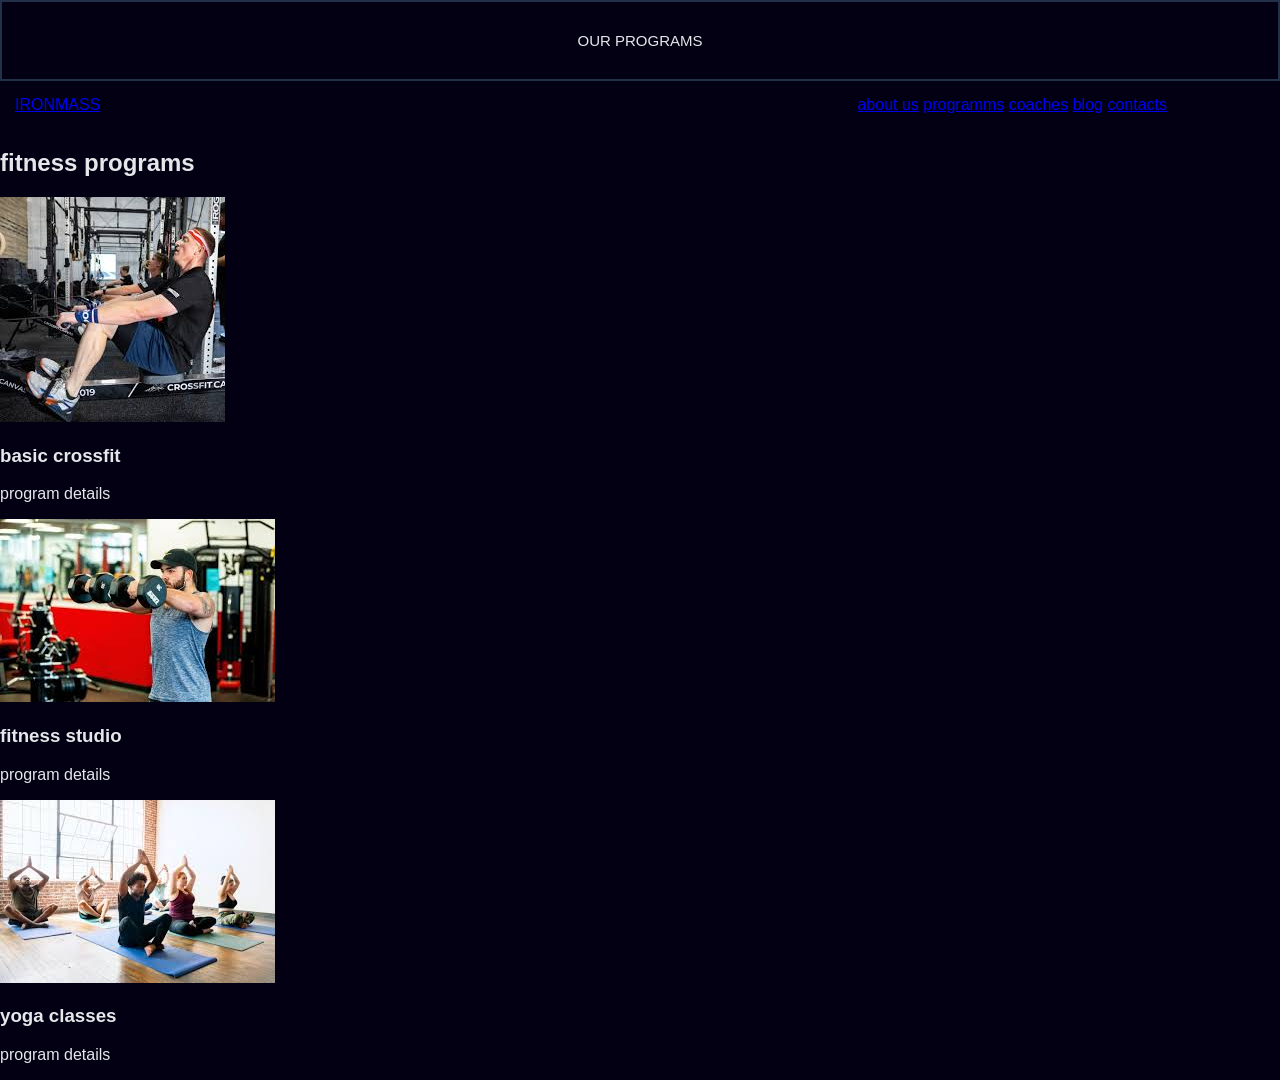
==== index.html @ bb1068f5 "project personal" ====
<!DOCTYPE html>
<html lang="en">
<head>
    <meta charset="UTF-8">
    <meta name="viewport" content="width=device-width, initial-scale=1.0">
    <title>projekt</title>
    <link rel="stylesheet" href="style.css">
</head>
<body>
    <div id="topbar">
        <p>OUR PROGRAMS</p>

    </div>

    <header>
        <div id="header-container">
        <a a href="index.html" class="brand"span id="brand_name">IRONMASS</span></a>

        
        <nav>
        <a href="index.html" class="nav_link">about us</a>
        <a href="index.html" class="nav_link">programms</a>
        <a href="index.html" class="nav_link">coaches</a>
        <a href="index.html" class="nav_link">blog</a>
        <a href="index.html" class="nav_link">contacts</a>

     </nav>
        </div>
    </header>

    <section id="fitness">
        <h2 id="fitness">fitness programs</h2>
        <div id="types of fitness exercises">
            <img src="foto1.jpg" alt="basic crossfit">
            <h3>basic crossfit</h3>
            <p>program details</p>

        </div> 


        <div class="types of fitness exercises">
            <img src="foto2.jpg" alt="fitness studio">
            <h3>fitness studio</h3>
            <p>program details</p>

        </div>

        <div class="types of fitness exercises">
            <img src="foto3.jpg" alt="yoga classes">
            <h3>yoga classes</h3>
            <p>program details</p>

        </div>

    </section>





    
</body>
</html>
---- style.css ----
:root{
    --bg:#020012;
    --bg2:#0f172a;
    --border:#22304a;

    --text:  #e5e7eb;
    --text2: #a3b0c2;
}


body{
    margin: 0px;
    font-family: Arial, Helvetica, sans-serif;
    background: var(--bg);
    color: var(--text);
}

#topbar{
    background: var(--bg-2);
    text-align: center;
    padding: 15px;
    font-size: 15px;
    border: 2px solid var(--border);
}

#header-container{
    width: 90%;
    padding: 15px;
    display: flex;
    justify-content: space-between;
    align-items: center;

}
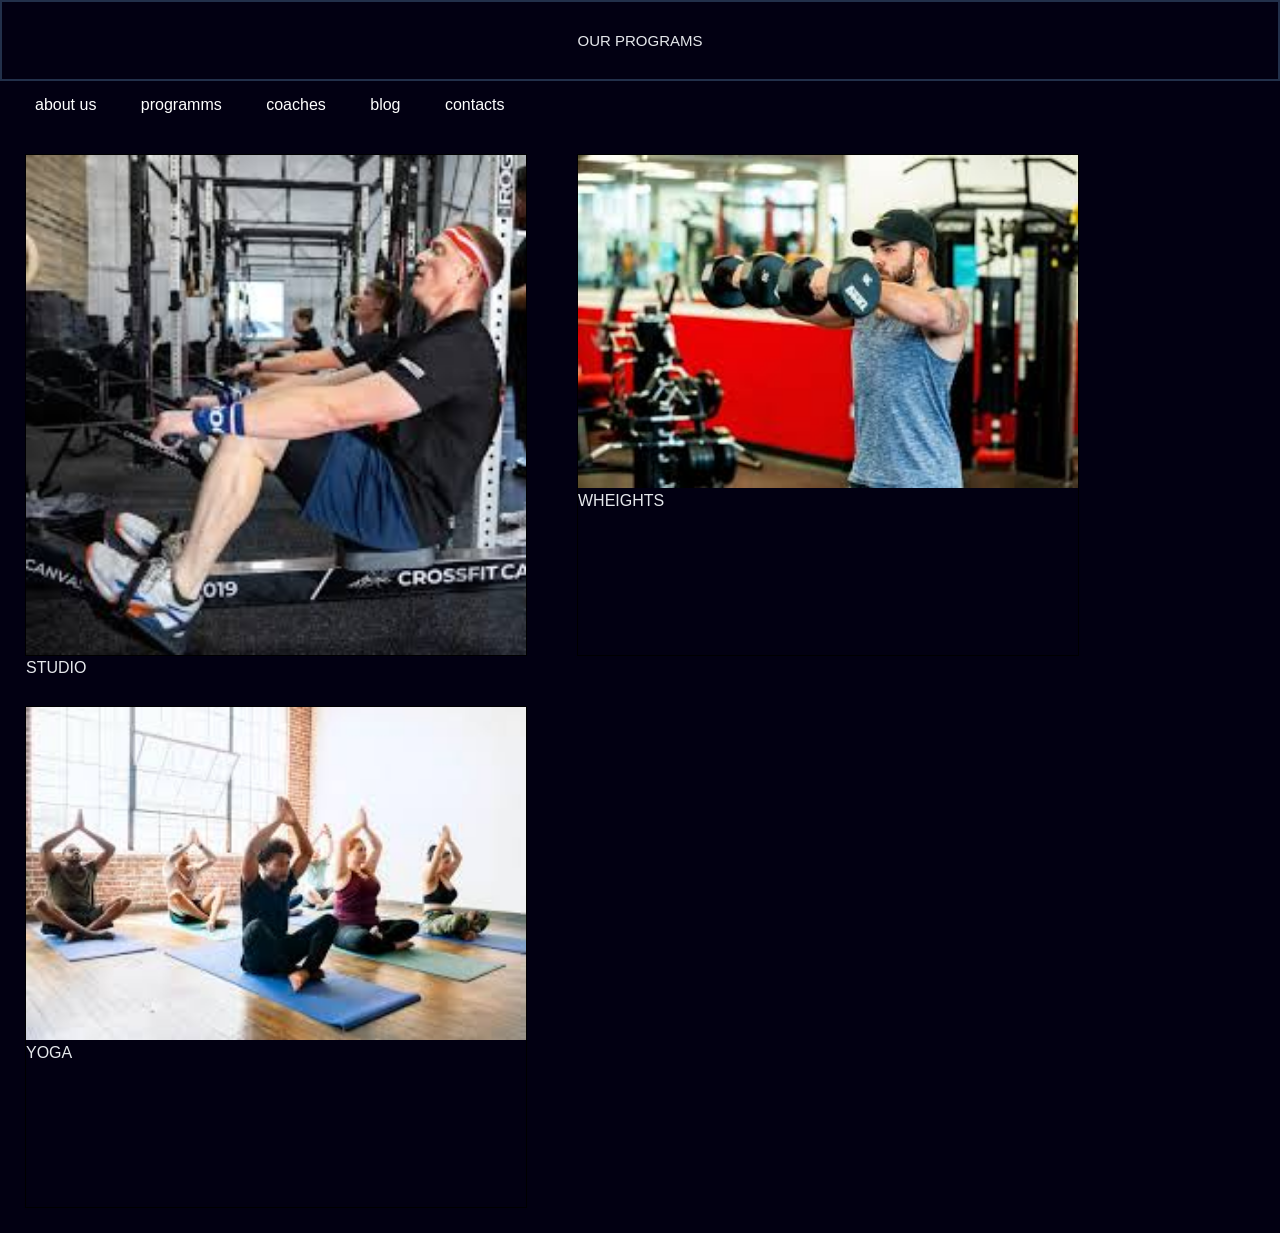
==== commit 8732a710: "projekti" ====
--- a/index.html
+++ b/index.html
@@ -14,9 +14,7 @@
 
     <header>
         <div id="header-container">
-        <a a href="index.html" class="brand"span id="brand_name">IRONMASS</span></a>
-
-        
+       
         <nav>
         <a href="index.html" class="nav_link">about us</a>
         <a href="index.html" class="nav_link">programms</a>
@@ -29,28 +27,21 @@
     </header>
 
     <section id="fitness">
-        <h2 id="fitness">fitness programs</h2>
-        <div id="types of fitness exercises">
-            <img src="foto1.jpg" alt="basic crossfit">
-            <h3>basic crossfit</h3>
-            <p>program details</p>
-
-        </div> 
-
-
-        <div class="types of fitness exercises">
-            <img src="foto2.jpg" alt="fitness studio">
-            <h3>fitness studio</h3>
-            <p>program details</p>
-
-        </div>
-
-        <div class="types of fitness exercises">
-            <img src="foto3.jpg" alt="yoga classes">
-            <h3>yoga classes</h3>
-            <p>program details</p>
-
-        </div>
+        <div class="gallery">
+        <a target="_blank" href="foto1.jpg">
+        <img src="foto1.jpg" alt="foto1" width="800" height="400"></a>
+        <div class="desc">STUDIO</div>
+    </div>
+    <div class="gallery">
+        <a target="_blank" href="foto2.jpg">
+        <img src="foto2.jpg" alt="foto2" width="800" height="400"></a>
+        <div class="desc">WHEIGHTS</div>
+    </div>
+    <div class="gallery">
+        <a target="_blank" href="foto3.jpg">
+        <img src="foto3.jpg" alt="foto3" width="800" height="400"></a>
+        <div class="desc">YOGA</div>
+    </div>
 
     </section>
 
--- a/style.css
+++ b/style.css
@@ -1,3 +1,26 @@
+.header{
+    padding: 80px;
+    text-align: center;
+    background: red;
+    color: white;
+}
+.header h1{
+    font-size: 100px;
+}
+
+.nav_link{
+    color: white;
+    text-decoration: none;
+    padding: 20px;
+
+}
+.nav_link:hover{
+    background: skyblue;
+    color: black;
+    border-radius: 20px;
+}
+
+
 :root{
     --bg:#020012;
     --bg2:#0f172a;
@@ -6,7 +29,6 @@
     --text:  #e5e7eb;
     --text2: #a3b0c2;
 }
-
 
 body{
     margin: 0px;
@@ -32,9 +54,27 @@
 
 }
 
+.gallery{
+    margin: 25px;
+    border: 1px solid black;
+    float: left;
+    width: 500px;
+    height: 500px;
+}
+
+.gallery:hover{
+    border: 3px solid rgb(116, 198, 236);
+    
+    
+}
+.gallery img{
+    width: 100%;
+    height: auto;
+}
 
 
 
 
 
 
+
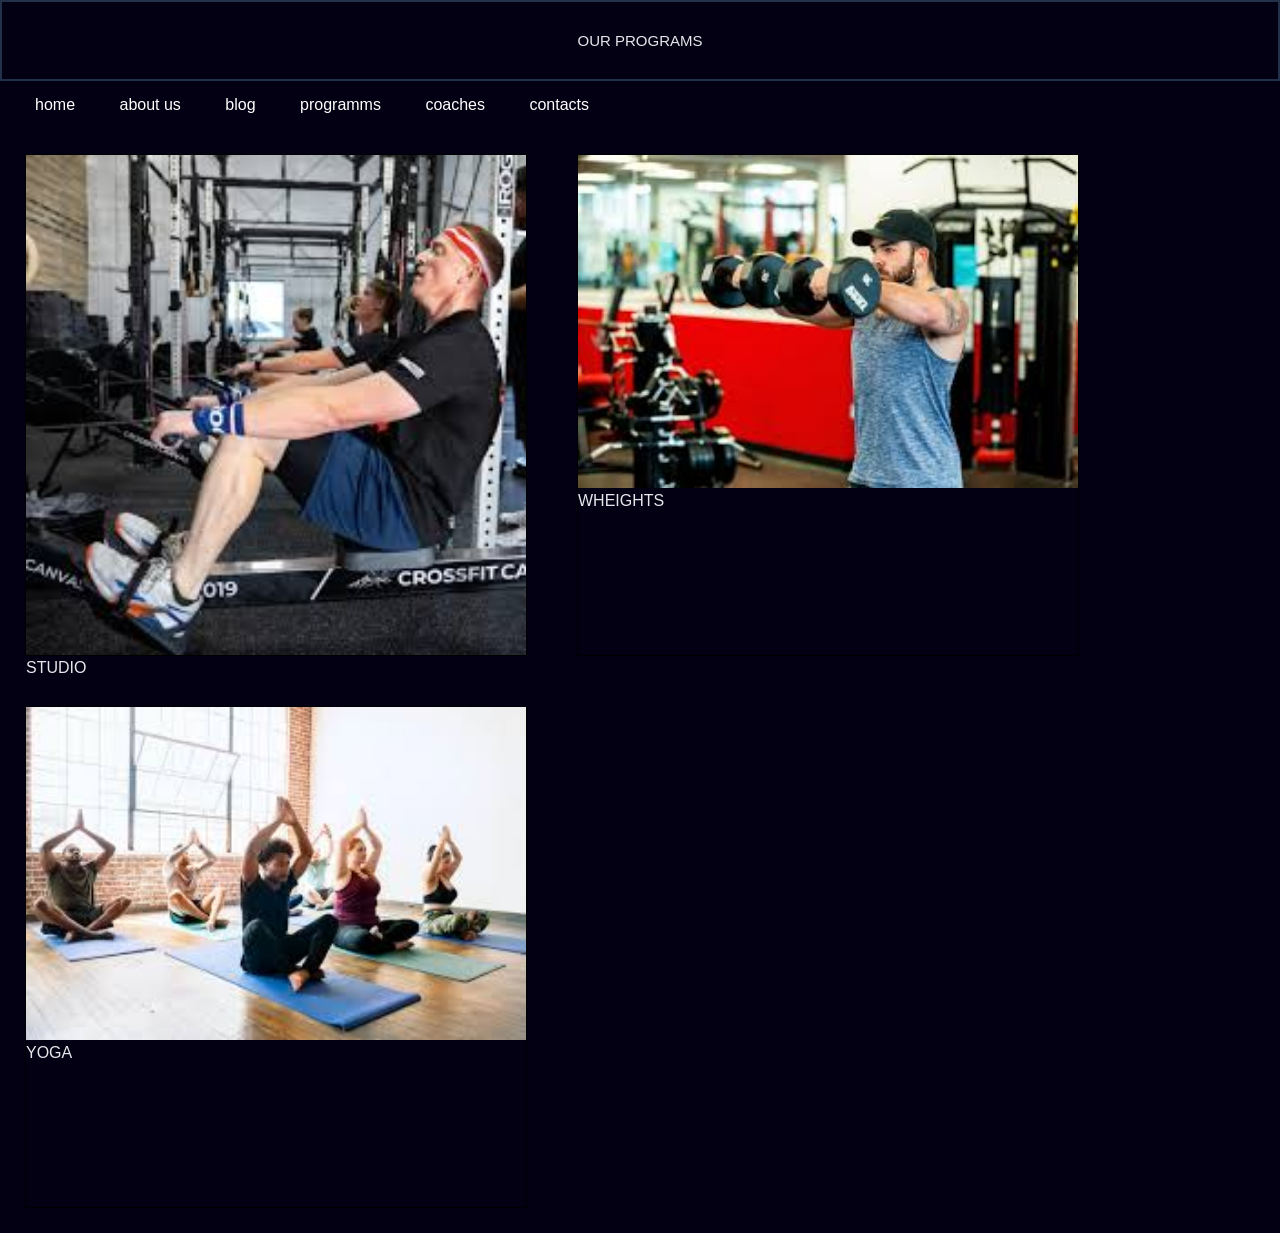
==== commit 9be65a40: "projekti" ====
--- a/index.html
+++ b/index.html
@@ -16,11 +16,12 @@
         <div id="header-container">
        
         <nav>
-        <a href="index.html" class="nav_link">about us</a>
-        <a href="index.html" class="nav_link">programms</a>
-        <a href="index.html" class="nav_link">coaches</a>
-        <a href="index.html" class="nav_link">blog</a>
-        <a href="index.html" class="nav_link">contacts</a>
+        <a href="index.html" class="nav_link">home</a>
+        <a href="aboutus.html" class="nav_link">about us</a>
+        <a href="blog.html" class="nav_link">blog</a>
+        <a href="programms.html" class="nav_link">programms</a>
+        <a href="coaches.html" class="nav_link">coaches</a>
+        <a href="contacts" class="nav_link">contacts</a>
 
      </nav>
         </div>
@@ -46,9 +47,6 @@
     </section>
 
 
-
-
-
     
 </body>
 </html>
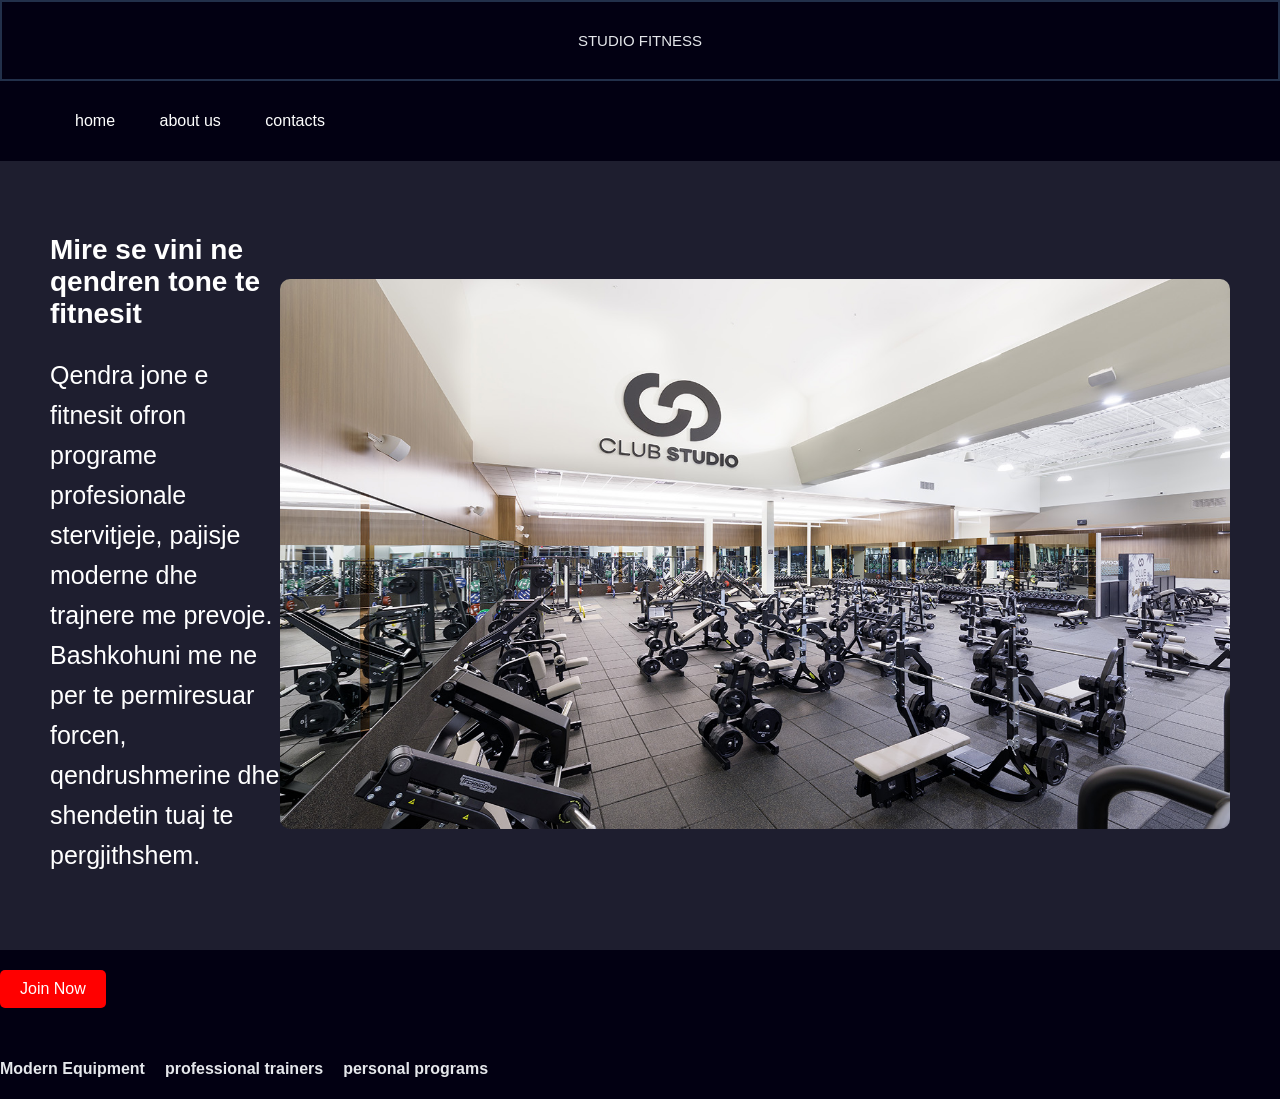
==== commit d4935fbb: "projekti" ====
--- a/index.html
+++ b/index.html
@@ -8,43 +8,51 @@
 </head>
 <body>
     <div id="topbar">
-        <p>OUR PROGRAMS</p>
+        <p>STUDIO FITNESS</p>
 
     </div>
-
     <header>
-        <div id="header-container">
+     <div id="header-container">
        
         <nav>
-        <a href="index.html" class="nav_link">home</a>
-        <a href="aboutus.html" class="nav_link">about us</a>
-        <a href="blog.html" class="nav_link">blog</a>
-        <a href="programms.html" class="nav_link">programms</a>
-        <a href="coaches.html" class="nav_link">coaches</a>
-        <a href="contacts" class="nav_link">contacts</a>
-
+            <ul>
+        <a href="index.html"class="nav_link">home</a>
+        <a href="aboutus.html"class="nav_link">about us</a>
+        <a href="contacts.html"class="nav_link">contacts</a>
+        </ul>
      </nav>
         </div>
     </header>
 
-    <section id="fitness">
-        <div class="gallery">
-        <a target="_blank" href="foto1.jpg">
-        <img src="foto1.jpg" alt="foto1" width="800" height="400"></a>
-        <div class="desc">STUDIO</div>
+    <section class="home-section">
+        <div class="home-text">
+             <h2>Mire se vini ne qendren tone te fitnesit</h2>
+            <p>
+                Qendra jone e fitnesit ofron programe profesionale
+                stervitjeje, pajisje moderne dhe trajnere me prevoje.
+                Bashkohuni me ne per te permiresuar forcen, qendrushmerine
+                dhe shendetin tuaj te pergjithshem.
+
+            </p>
+        </div>
+
+        <div class="home-image">
+            <img src="image 1.jpg" alt="Fitness Training">
+        </div>
+    </section>
+
+    <a href="#contact" class="btn">Join Now</a>
+    <div class="features">
+        <div class="feature-box">
+            <h4>Modern Equipment</h4>
+        </div>
+        <div class="feature-box">
+            <h4>professional trainers</h4>
+        </div>
+        <div class="feature-box">
+            <h4>personal programs</h4>
+        </div>
     </div>
-    <div class="gallery">
-        <a target="_blank" href="foto2.jpg">
-        <img src="foto2.jpg" alt="foto2" width="800" height="400"></a>
-        <div class="desc">WHEIGHTS</div>
-    </div>
-    <div class="gallery">
-        <a target="_blank" href="foto3.jpg">
-        <img src="foto3.jpg" alt="foto3" width="800" height="400"></a>
-        <div class="desc">YOGA</div>
-    </div>
-
-    </section>
 
 
     
--- a/style.css
+++ b/style.css
@@ -1,4 +1,9 @@
+body {
+    margin: 0;
+    font-family: Arial, sans-serif;
+}
 .header{
+
     padding: 80px;
     text-align: center;
     background: red;
@@ -73,8 +78,156 @@
 }
 
 
-
-
-
-
-
+.home-section{
+    display: flex;
+    align-items: center;
+    justify-content: space-between;
+    padding: 50px;
+    background-color: #1e1e2f;
+    color: white;
+}
+
+.home-text{
+    width: 50%;
+}
+
+.home-text h2 {
+    margin-bottom: 20px;
+    font-size: 28px;
+}
+
+.home-text p {
+    font-size: 25px;
+    line-height: 1.6;
+}
+
+.home-image img{
+    width: 950px;
+    height: 550px;
+    border-radius: 10px;
+}
+
+.about-section {
+    padding: 50px;
+    background-color: #2a2a40;
+    color: white;
+    text-align: center;
+}
+
+.about-content {
+    display: flex;
+    align-items: center;
+    justify-content: first baseline;
+    gap: 30px;
+    margin-top: 20px;
+}
+.about-text {
+    width: 50%;
+}
+
+.about-text h2 {
+    margin-bottom: 20px;
+    font-size: 28px;
+}
+
+.about-text p{
+    font-size: 25px;
+    line-height: 1.6;
+}
+
+.about-content img {
+    width: 1000px;
+    height: 500px;
+    border-radius: 20px;
+}
+
+.contact-section {
+    padding: 50px;
+    background-color: #1e1e2f;
+    color: white;
+    text-align: center;
+
+}
+
+.contact-content {
+    display: flex;
+    justify-content: center;
+    align-items: center;
+    gap: 40px;
+    margin-top: 20px;
+}
+
+.contact-content img {
+    width: 1000px;
+    height: 500px;
+    border-radius: 10px;
+}
+
+
+
+.btn {
+    display: inline-block;
+    margin-top: 20px;
+    padding: 10px 20px;
+    background-color: red;
+    color: white;
+    text-decoration: none;
+    border-radius: 5px;
+}
+
+.btn:hover {
+    background-color: darkred;
+}
+
+.features {
+    display: flex;
+    gap: 20px;
+    margin-top: 30px;
+}
+
+.features-box {
+    background-color: #333;
+    padding: 15px;
+    border-radius: 8px;
+}
+
+
+.stats {
+    display: flex;
+    justify-content: center;
+    gap: 50px;
+    margin-top: 30px;
+}
+
+.stats h3 {
+    font-size: 28px;
+    color: red;
+}
+
+
+.contact-form {
+    display: flex;
+    flex-direction: column;
+    width: 300px;
+    margin: 30px auto;
+    gap: 10px;
+}
+
+.contact-form input,
+.contact-form textarea {
+    padding: 10px;
+    border: none;
+    border-radius: 5px;
+}
+
+.contact-form button {
+    padding: 10px;
+    background-color: red;
+    color: white;
+    border: none;
+    border-radius: 5px;
+}
+
+.contact-form button:hover {
+    background-color: darkred;
+}
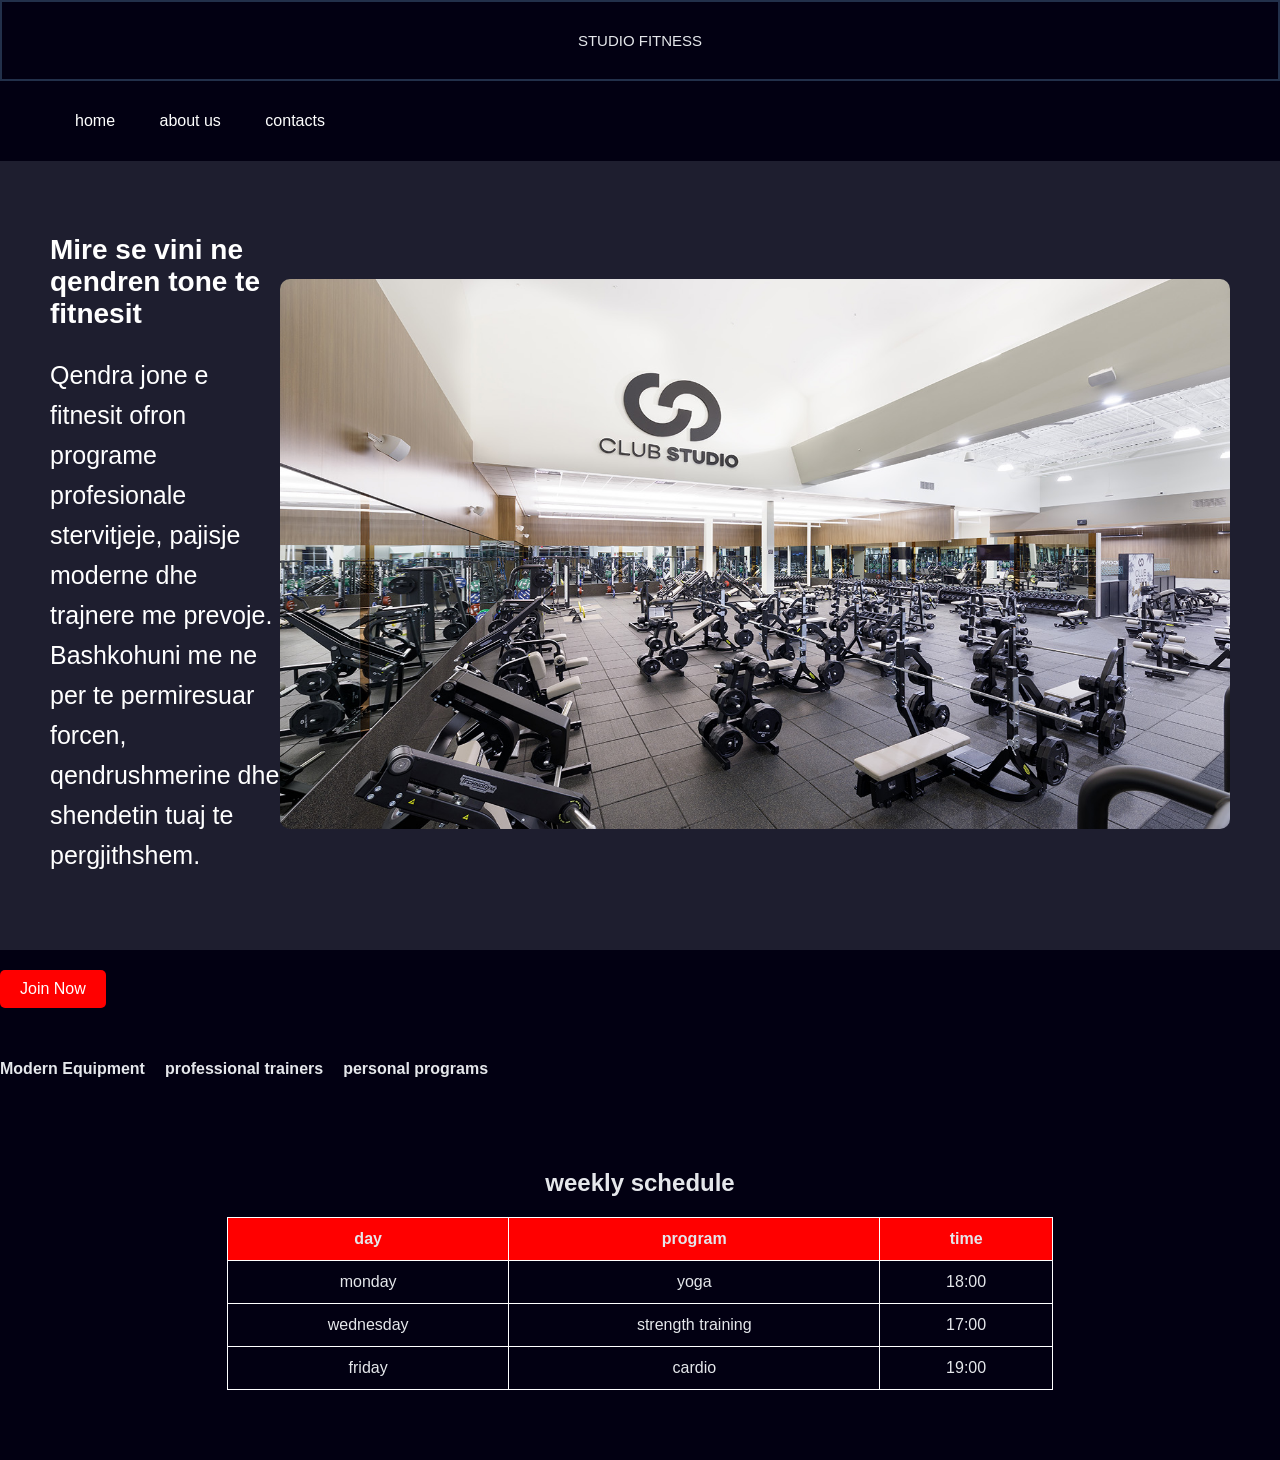
==== commit 060a4284: "projekti" ====
--- a/index.html
+++ b/index.html
@@ -54,6 +54,33 @@
         </div>
     </div>
 
+    <section class="schedule">
+        <h2>weekly schedule</h2>
+
+        <table>
+            <tr>
+                <th>day</th>
+                <th>program</th>
+                <th>time</th>
+            </tr>
+            <tr>
+               <td>monday</td>
+               <td>yoga</td>
+               <td>18:00</td>
+            </tr>
+            <tr>
+               <td>wednesday</td>
+               <td>strength training</td>
+               <td>17:00</td>  
+            </tr>
+           <tr>
+               <td>friday</td>
+               <td>cardio</td> 
+               <td>19:00</td> 
+            </tr>
+        </table>
+    </section>
+
 
     
 </body>
--- a/style.css
+++ b/style.css
@@ -230,4 +230,59 @@
 
 .contact-form button:hover {
     background-color: darkred;
-}+}
+
+.schedule {
+    text-align: center;
+    padding: 50px;
+}
+
+table {
+    margin: 20px auto;
+    width: 70%;
+    border-collapse: collapse;
+}
+
+th, td {
+    padding: 12px;
+    border: 1px solid white;
+}
+
+th {
+    background-color: red;
+}
+
+.video-section {
+    text-align: center;
+    padding: 50px;
+}
+
+@media (max-width: 768px) {
+    .home-section {
+        flex-direction: column;
+        text-align: center;
+}
+ 
+ 
+table{
+    width: 95%;
+}
+
+iframe {
+    width: 100%;
+    height: 250px;
+    } 
+
+}
+
+section {
+    animation: fadeIn 1s ease-in;
+}
+
+@keyframes fadeIn {
+    from { opacity: 0; }
+    to {opacity: 1;  }  
+}
+
+
+
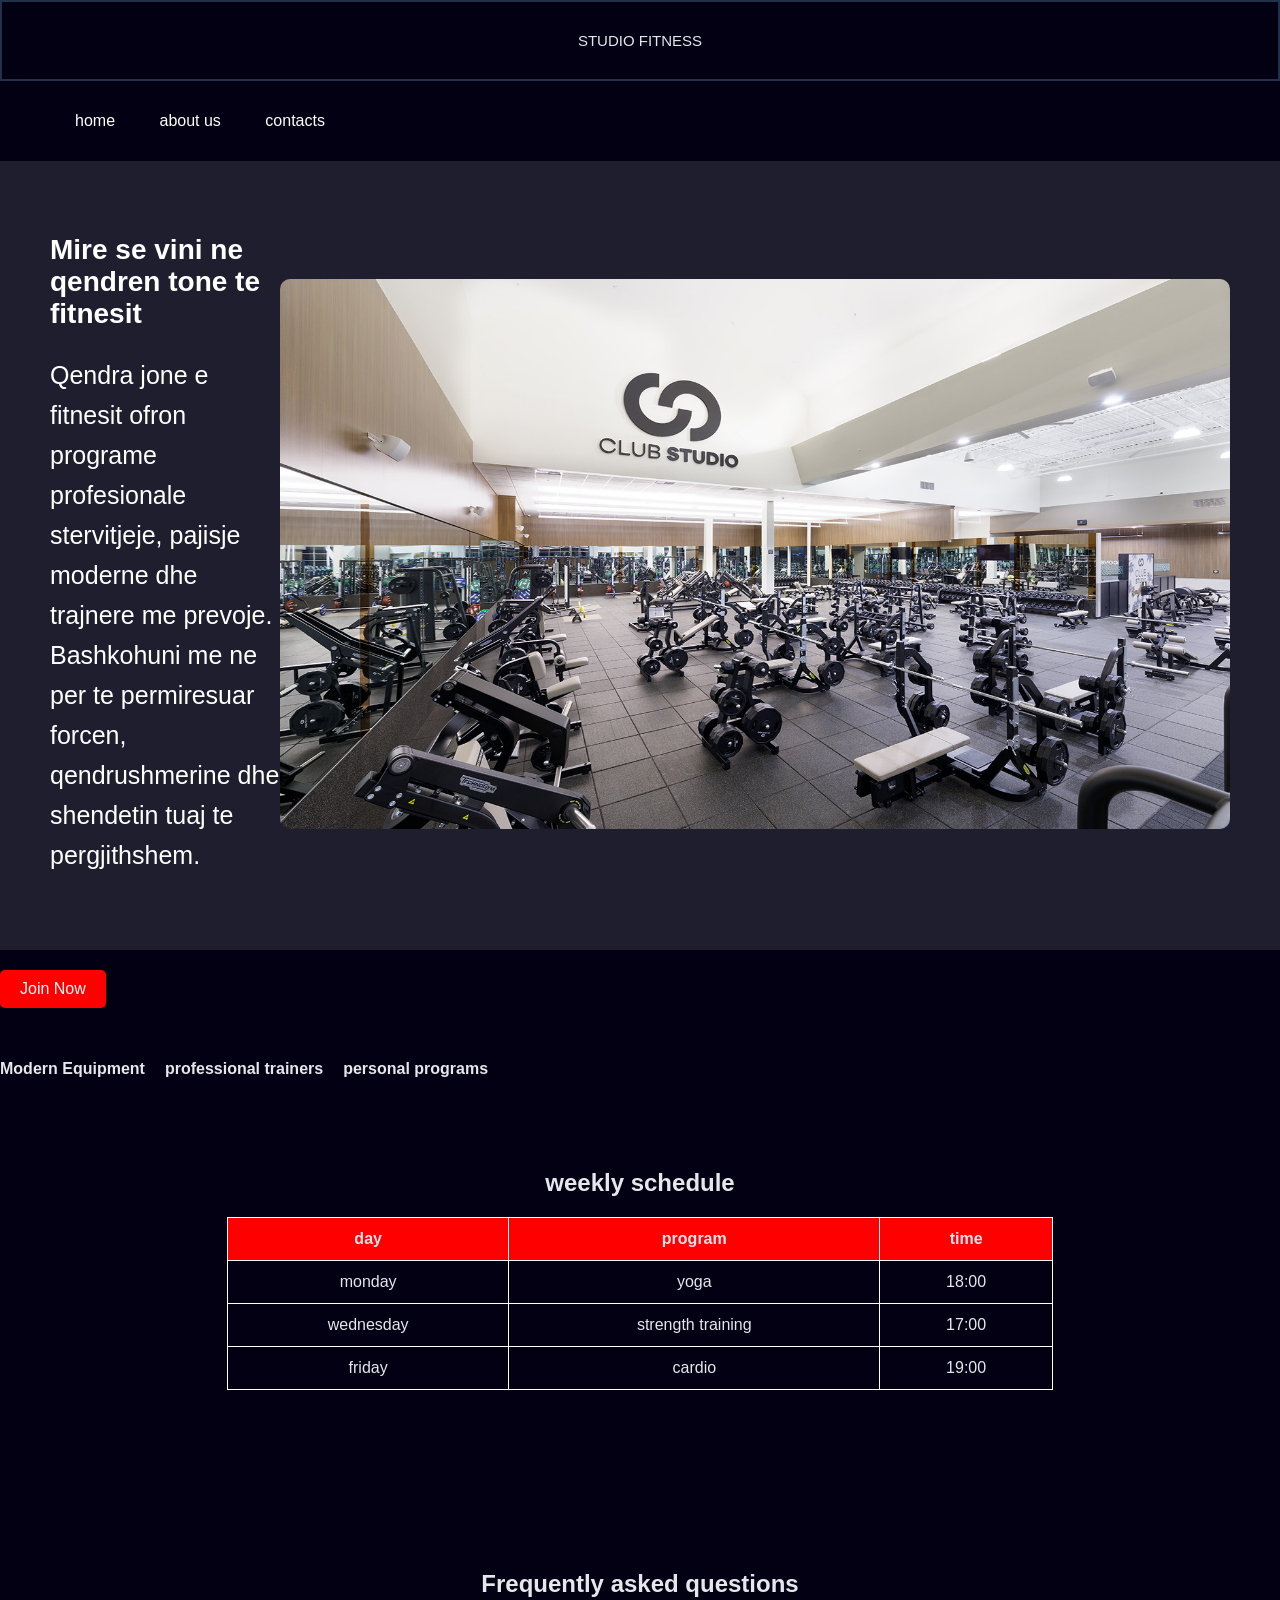
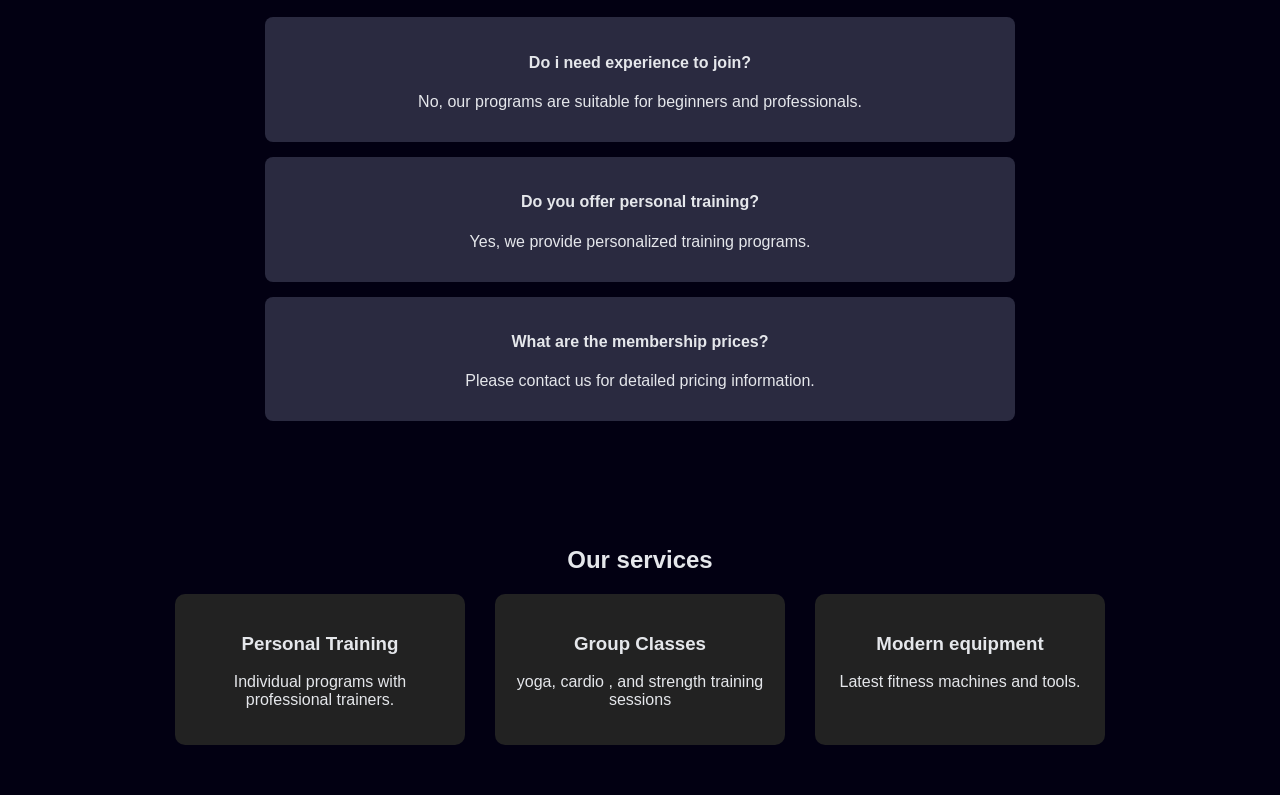
==== commit eecd6031: "projekti" ====
--- a/index.html
+++ b/index.html
@@ -40,7 +40,6 @@
             <img src="image 1.jpg" alt="Fitness Training">
         </div>
     </section>
-
     <a href="#contact" class="btn">Join Now</a>
     <div class="features">
         <div class="feature-box">
@@ -81,6 +80,47 @@
         </table>
     </section>
 
+    <section class="faq">
+         <h2>Frequently asked questions</h2>
+          
+        <div class="faq-box">
+            <h4>Do i need experience to join?</h4>
+            <p>No, our programs are suitable for beginners and professionals.</p>
+        </div>
+       
+       <div class="faq-box">
+            <h4>Do you offer personal training?</h4>
+            <p>Yes, we provide personalized training programs.</p>
+       </div>
+       
+       <div class="faq-box">
+            <h4>What are the membership prices?</h4>
+            <p>Please contact us for detailed pricing information.</p>
+       </div>
+    </section>
+
+    <section class="services">
+        <h2>Our services</h2>
+        <div class="service-box">
+        <div class="service">
+            <h3>Personal Training</h3>
+           <p>Individual programs with professional trainers.</p>
+        </div>
+
+        <div class="service">
+         <h3>Group Classes</h3>
+         <p>yoga, cardio , and strength training sessions</p>
+        </div>
+
+        <div class="service">
+         <h3>Modern equipment</h3>
+         <p>Latest fitness machines and tools.</p>
+        </div>
+       </div>
+    </section>
+
+
+
 
     
 </body>
--- a/style.css
+++ b/style.css
@@ -285,4 +285,78 @@
 }
 
 
-
+.faq {
+    margin-top: 50px;
+    padding: 40px;
+    text-align: center;
+}
+
+.faq-box {
+    background-color: #2a2a40;
+    margin: 15px auto;
+    padding: 15px;
+    width: 60%;
+    border-radius: 8px;
+    transition: 0.3s;
+}
+
+.faq-box:hover {
+    transform: scale(1.03);
+}
+
+
+.plan-box {
+    display: flex;
+    justify-content: center;
+    gap: 30px;
+    margin-top: 30px;
+}
+
+.plan {
+    background-color: #333;
+    padding: 20px;
+    border-radius: 10px;
+    width: 200px;
+    transition: 0.3s;
+}
+
+.plan:hover {
+    transform: scale(1.05);
+}
+
+
+.services {
+    text-align: center; 
+    padding: 50px;
+}
+
+.service-box {
+    display: flex; 
+    justify-content: center;
+    gap: 30px;
+}
+
+.service {
+    background: #222;
+    padding: 20px;
+    border-radius: 10px;
+    width: 250px;
+    transition: 0.3s; 
+}
+
+.service:hover {
+    transform: scale(1.05);
+}
+
+
+.trainer-box {
+    display: flex;
+    justify-content: center;
+    gap: 40px;
+    margin-top: 30px;
+}
+
+.trainer img {
+    width: 200px;
+    border-radius: 10px;
+}
